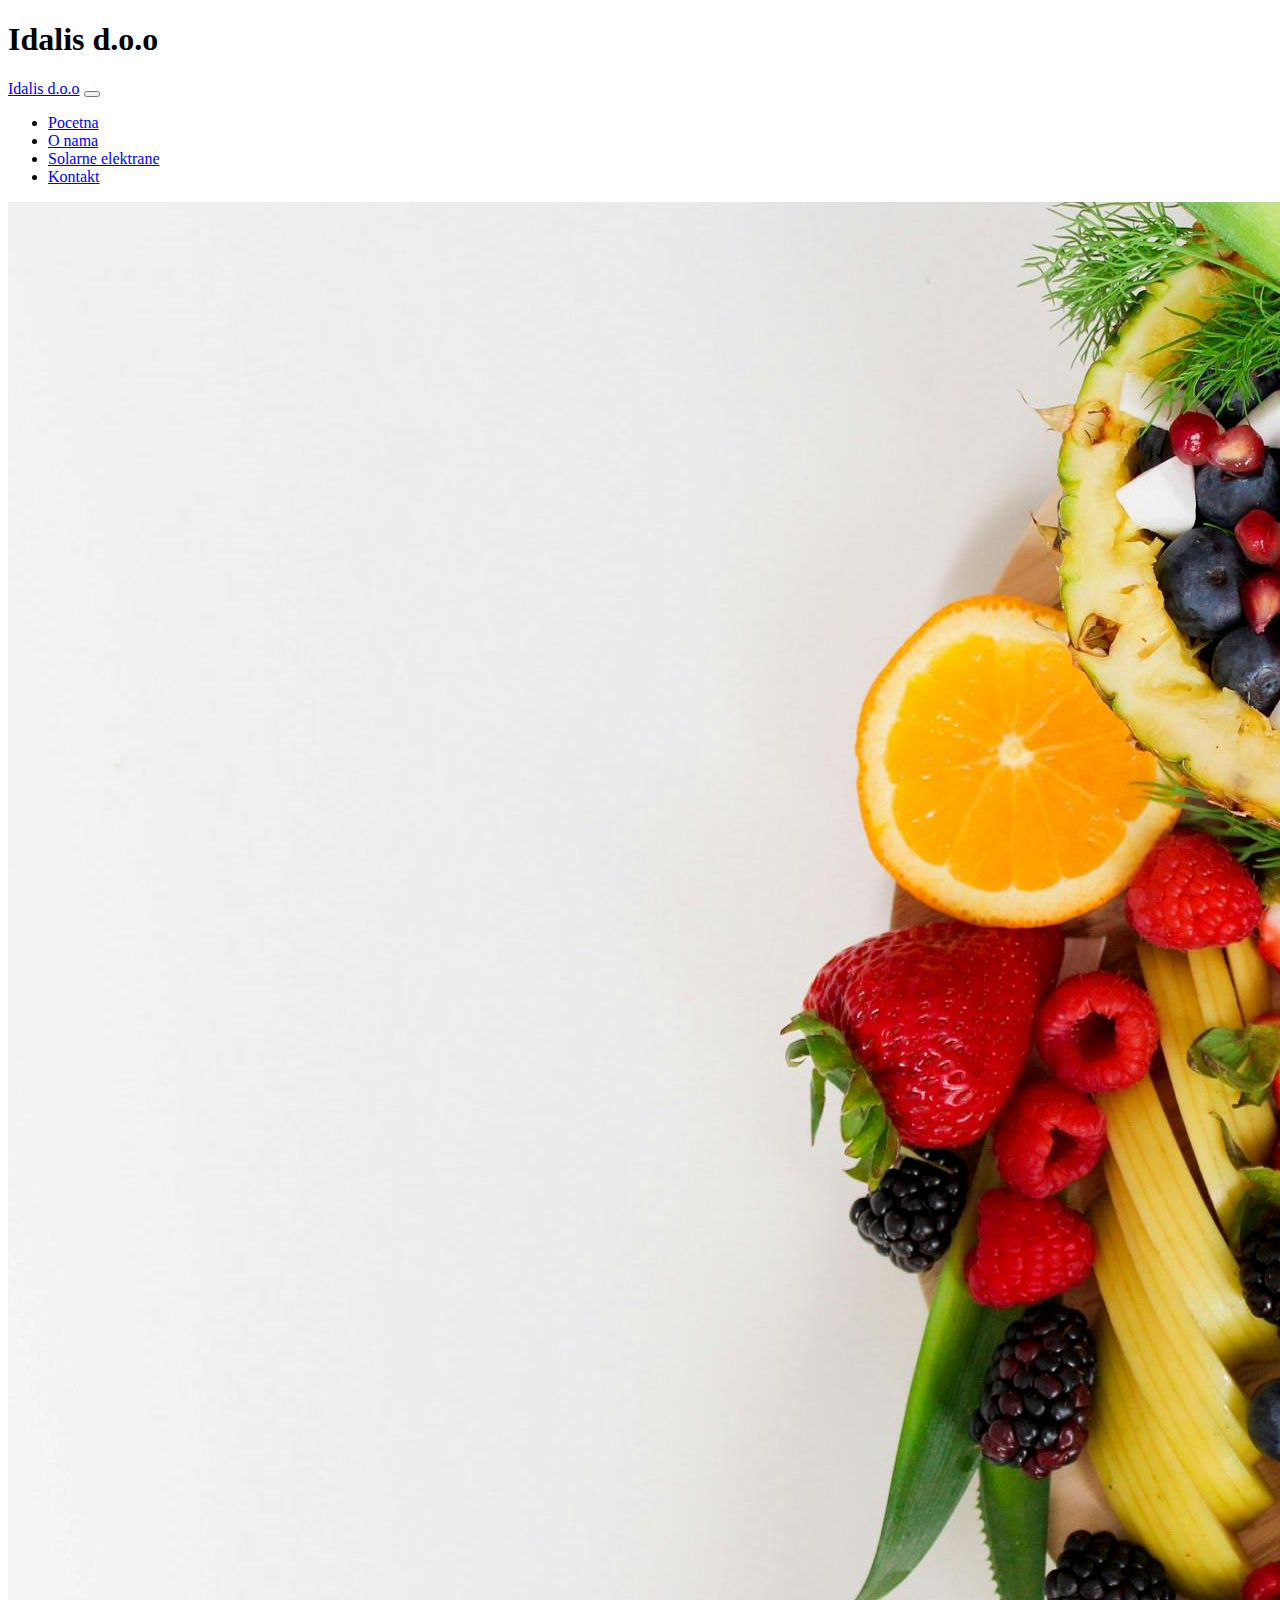
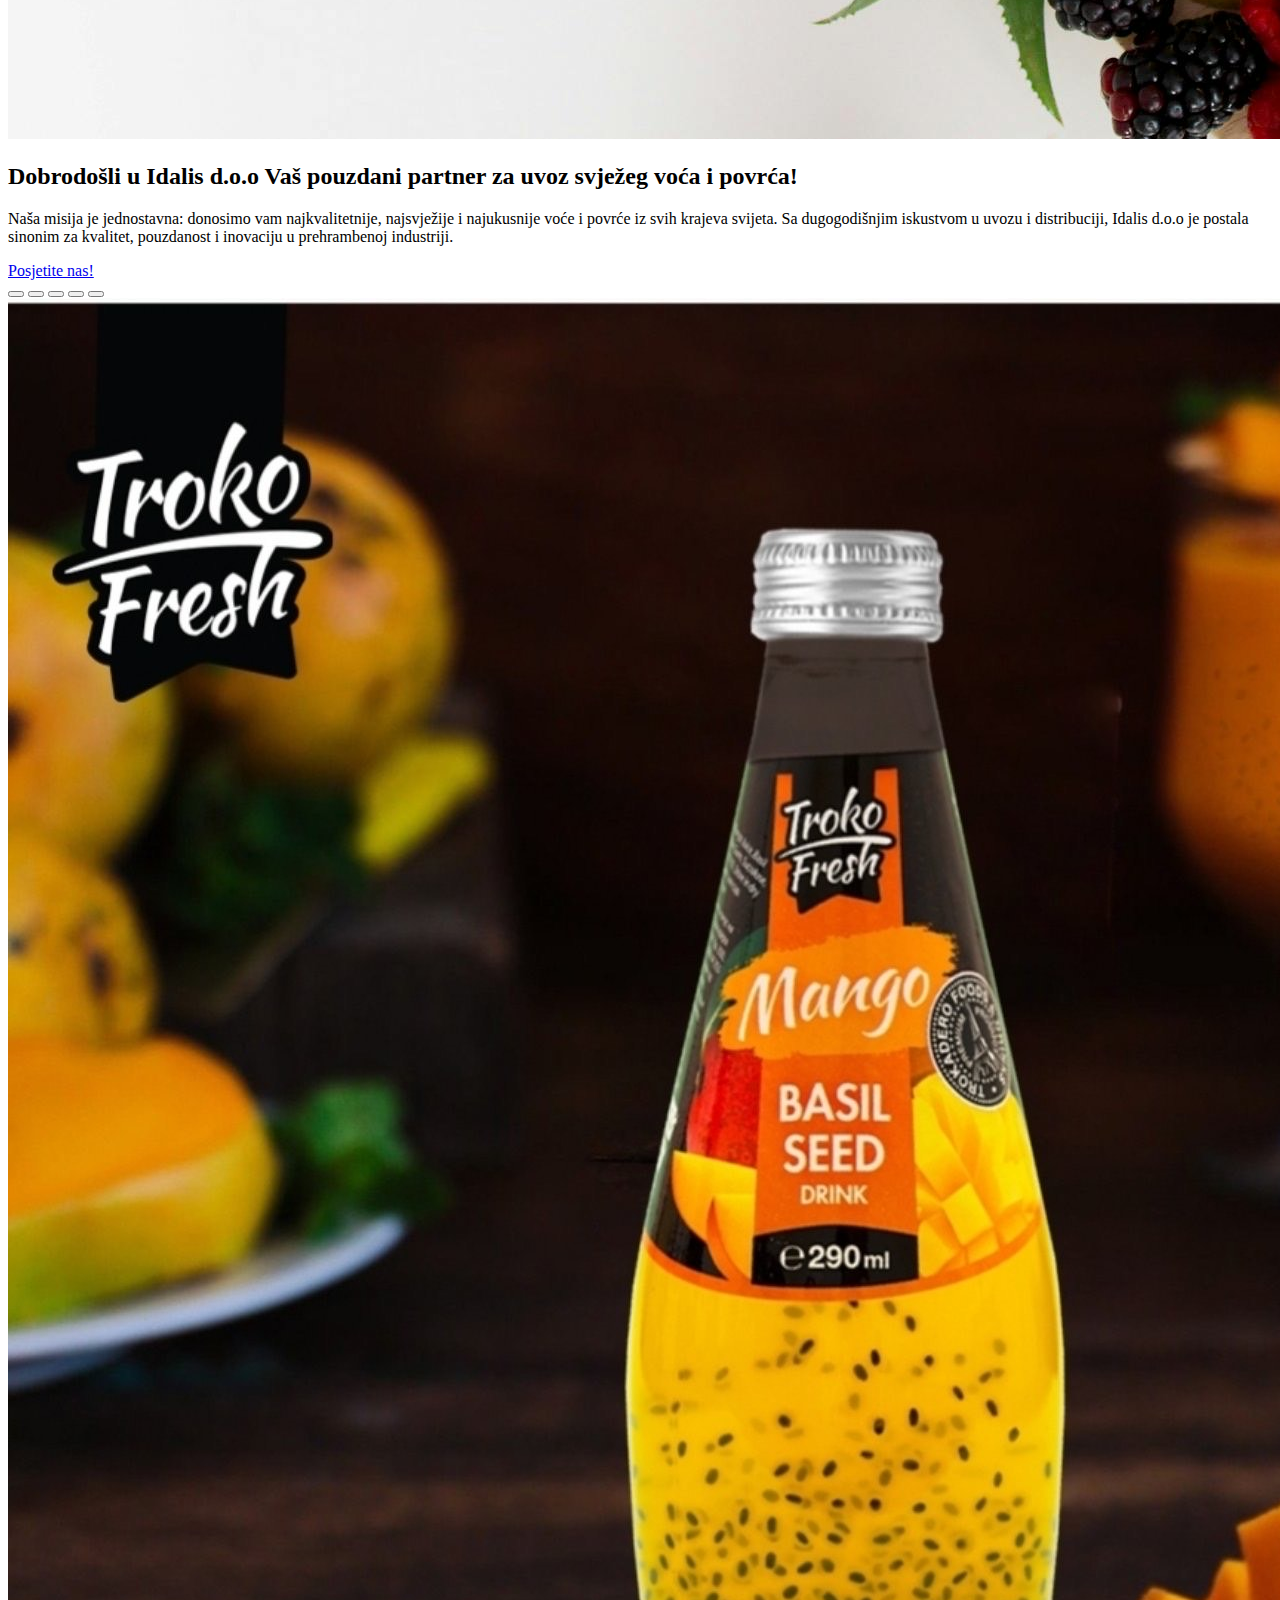
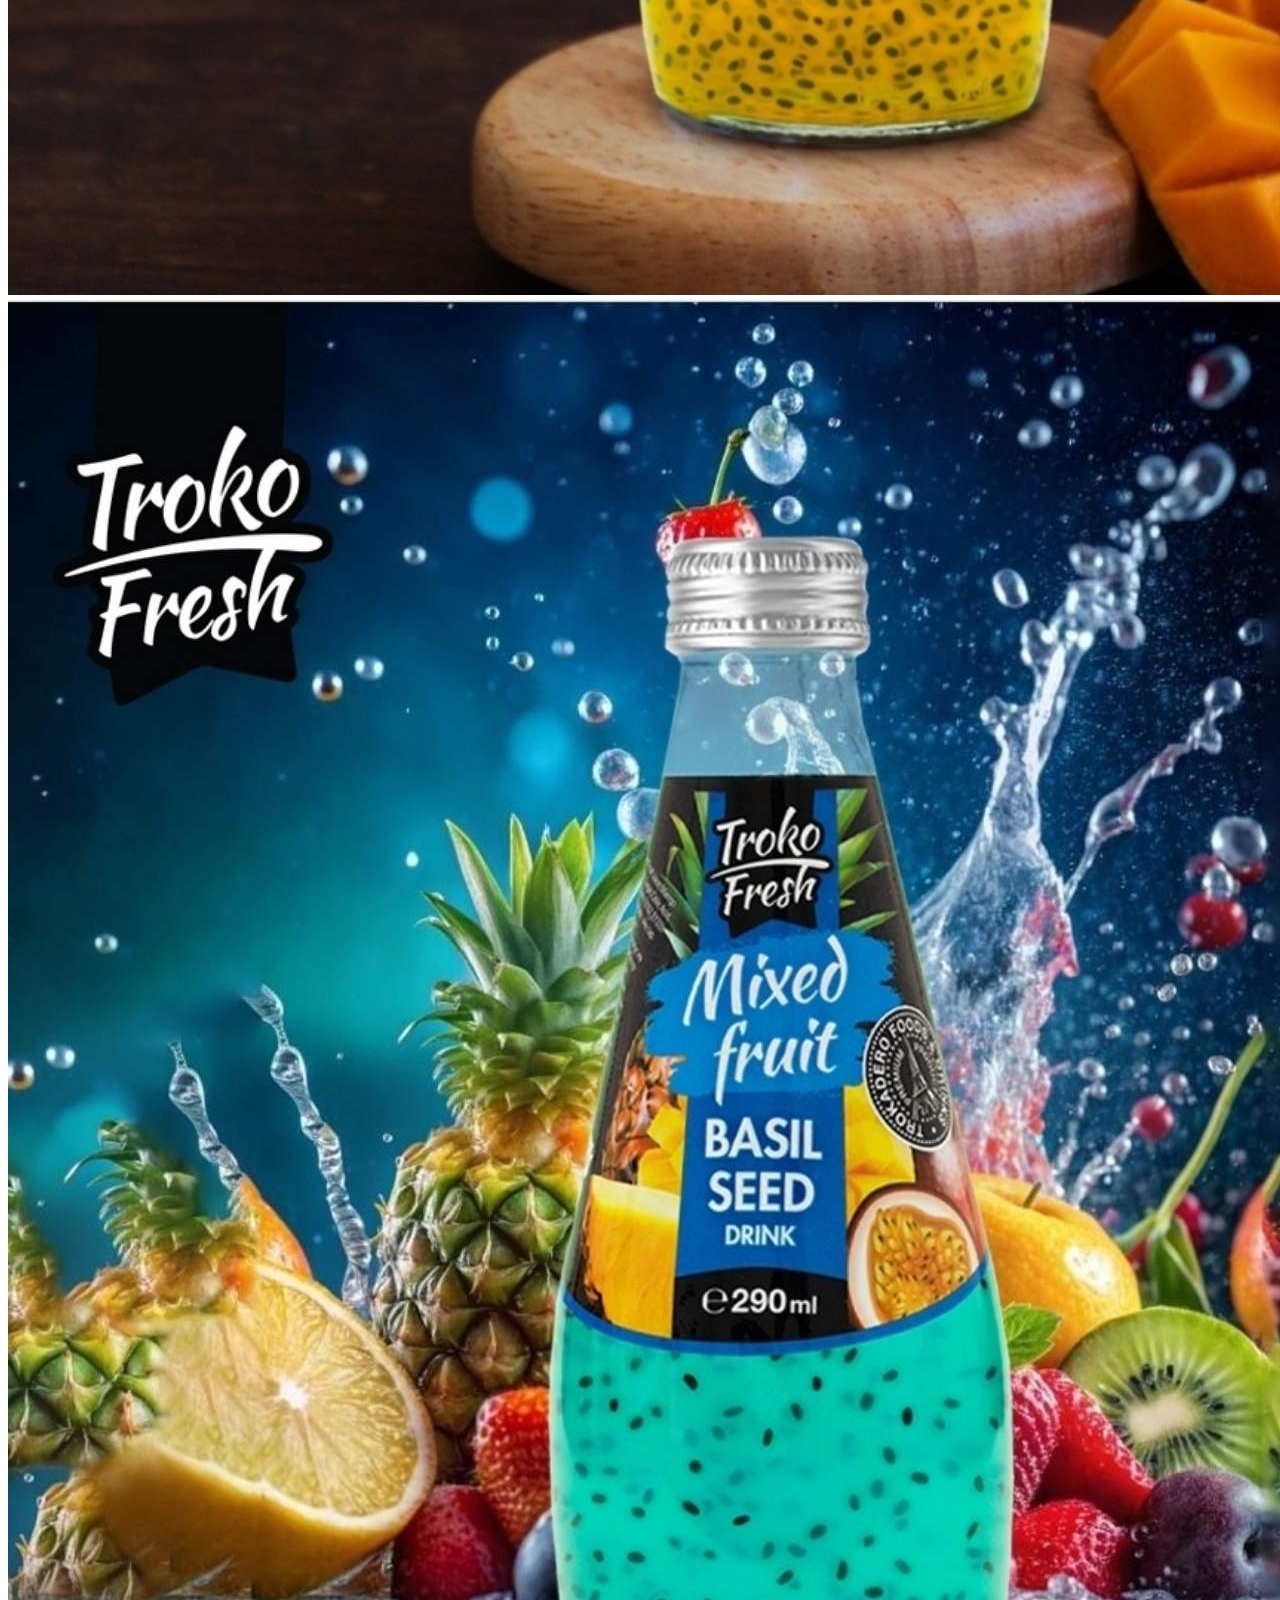
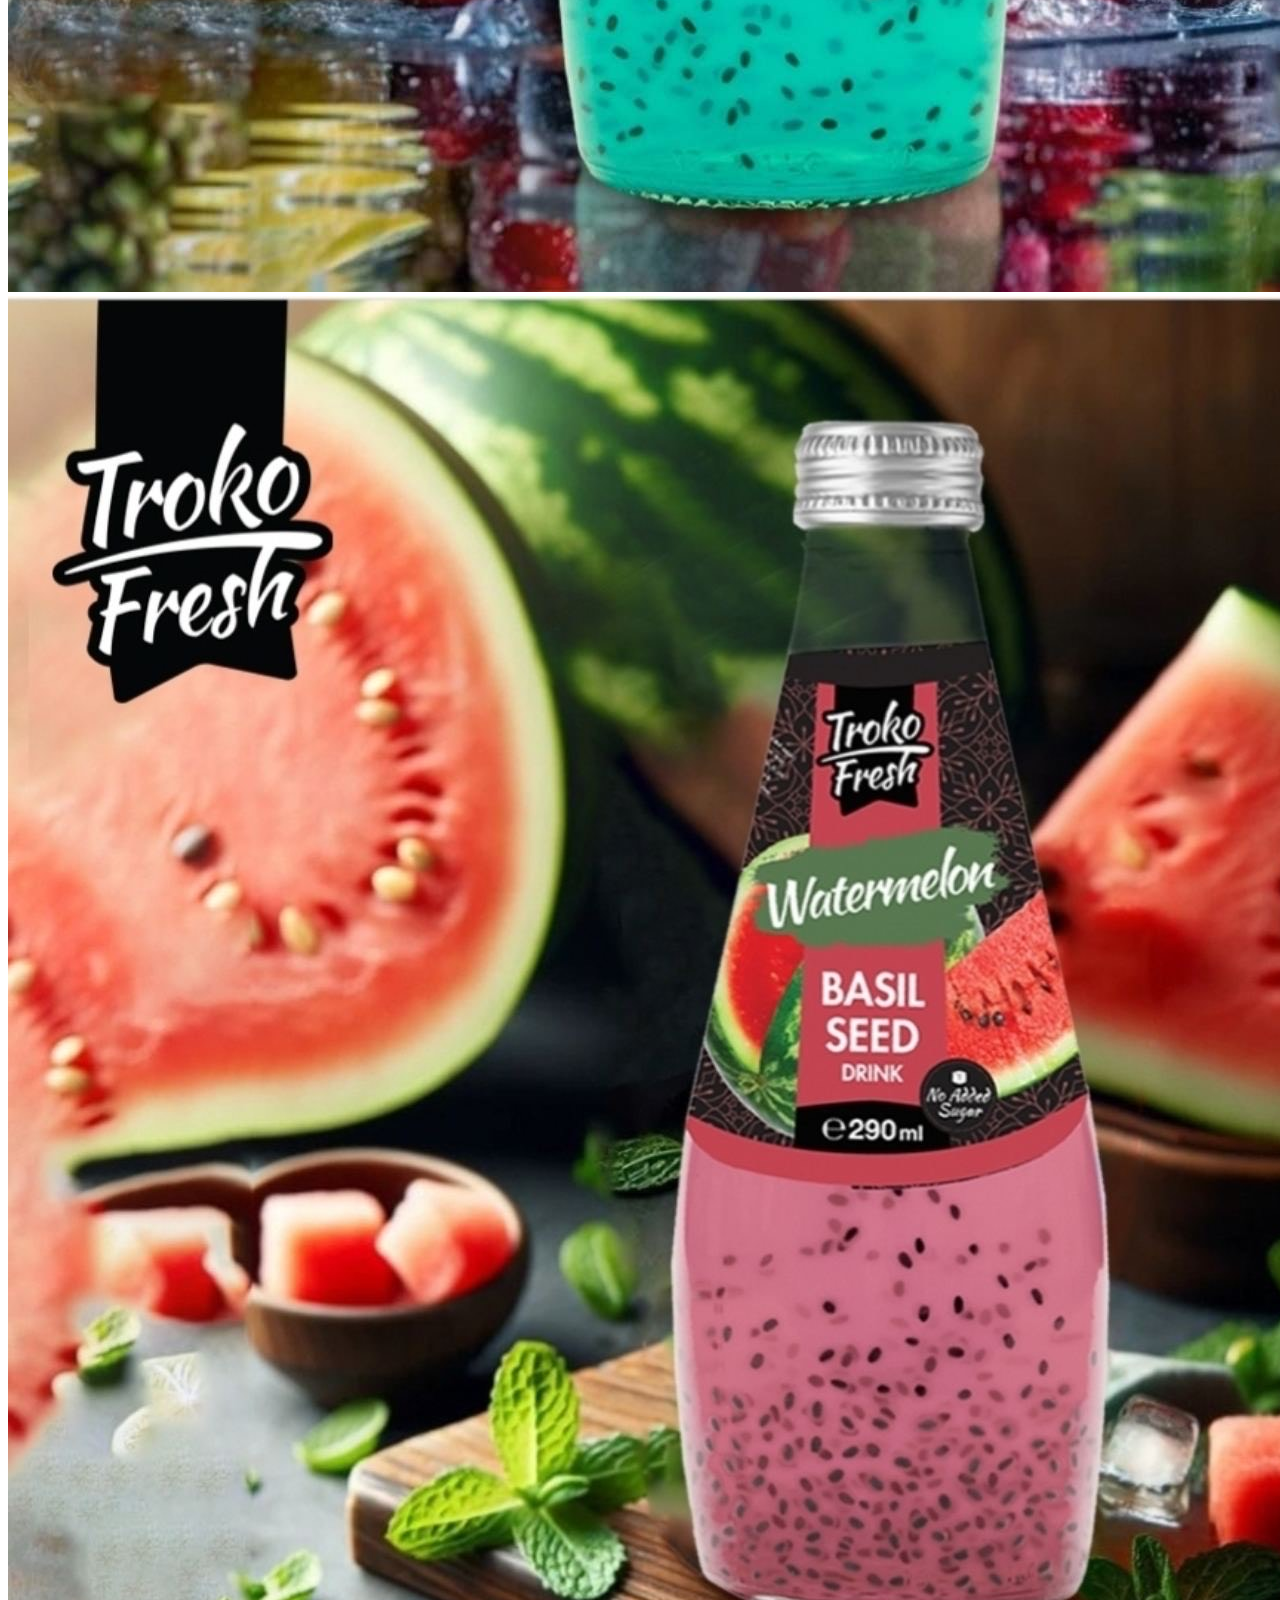
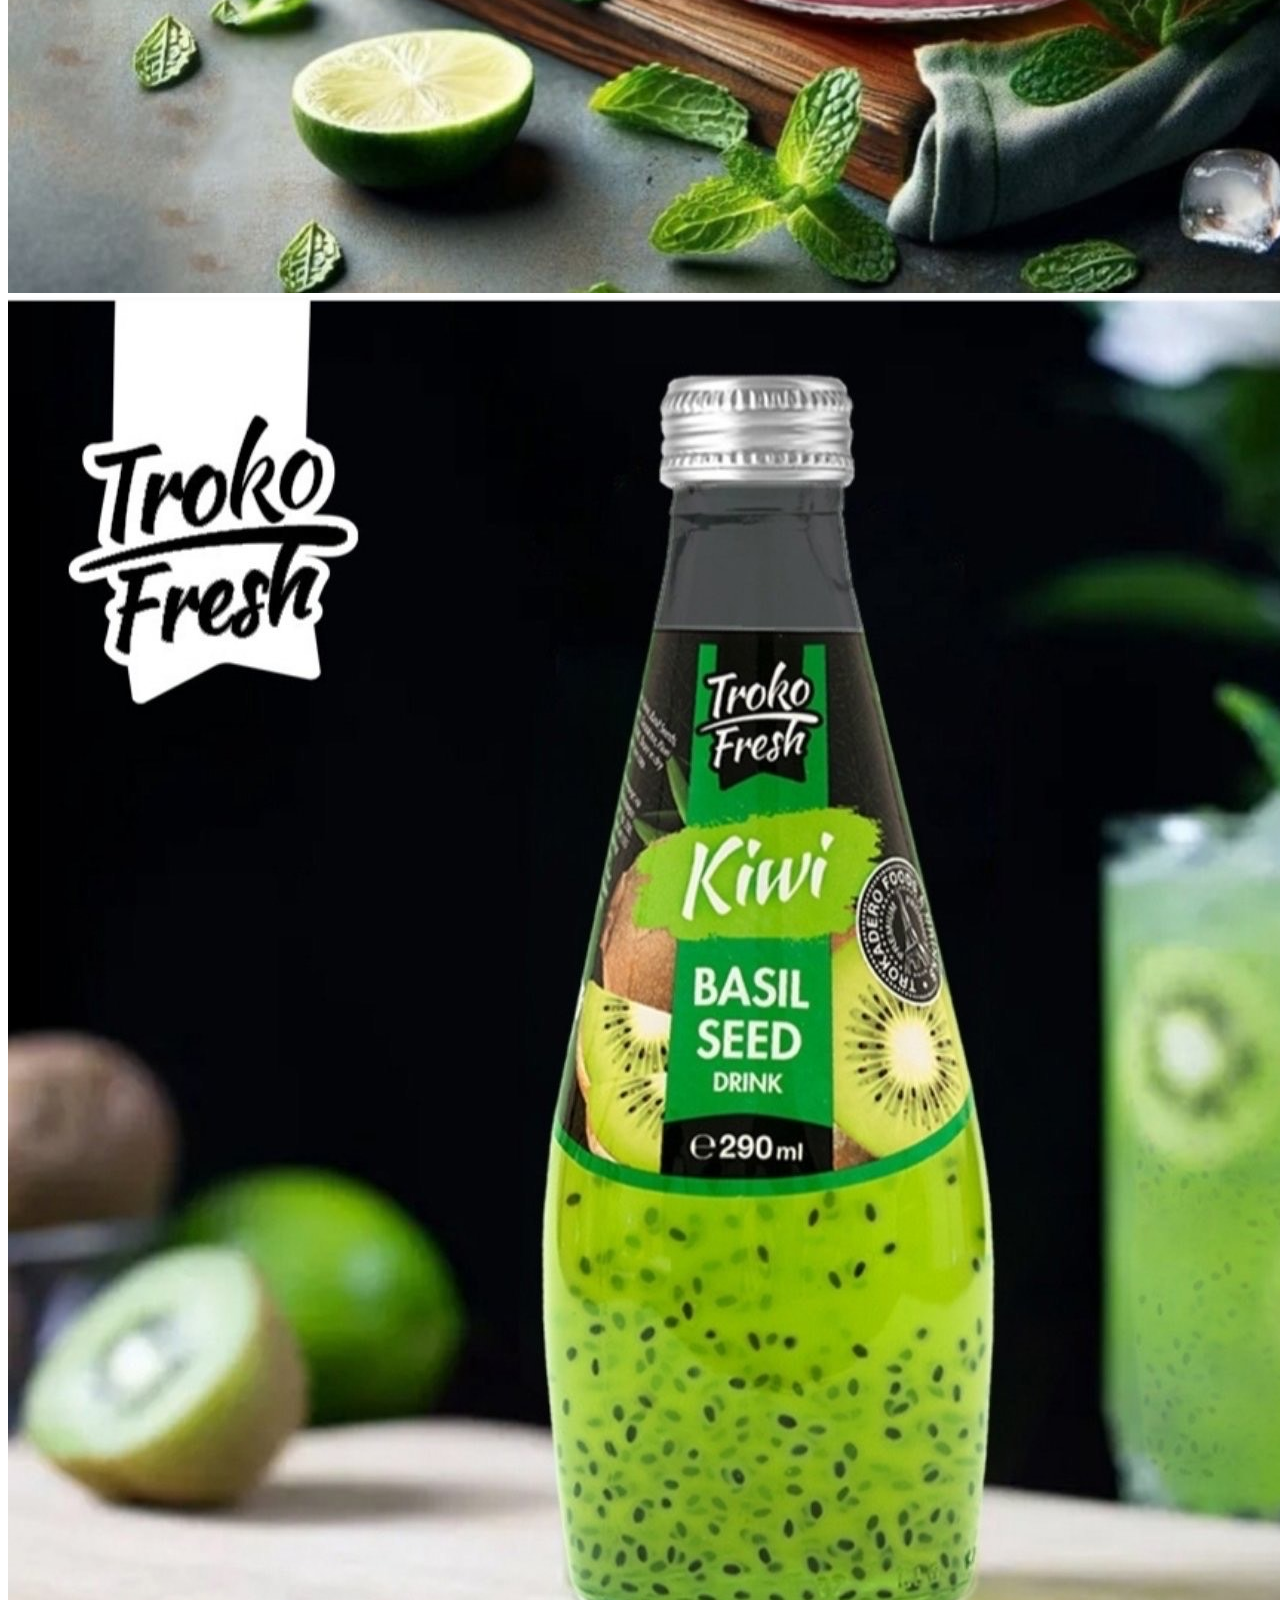
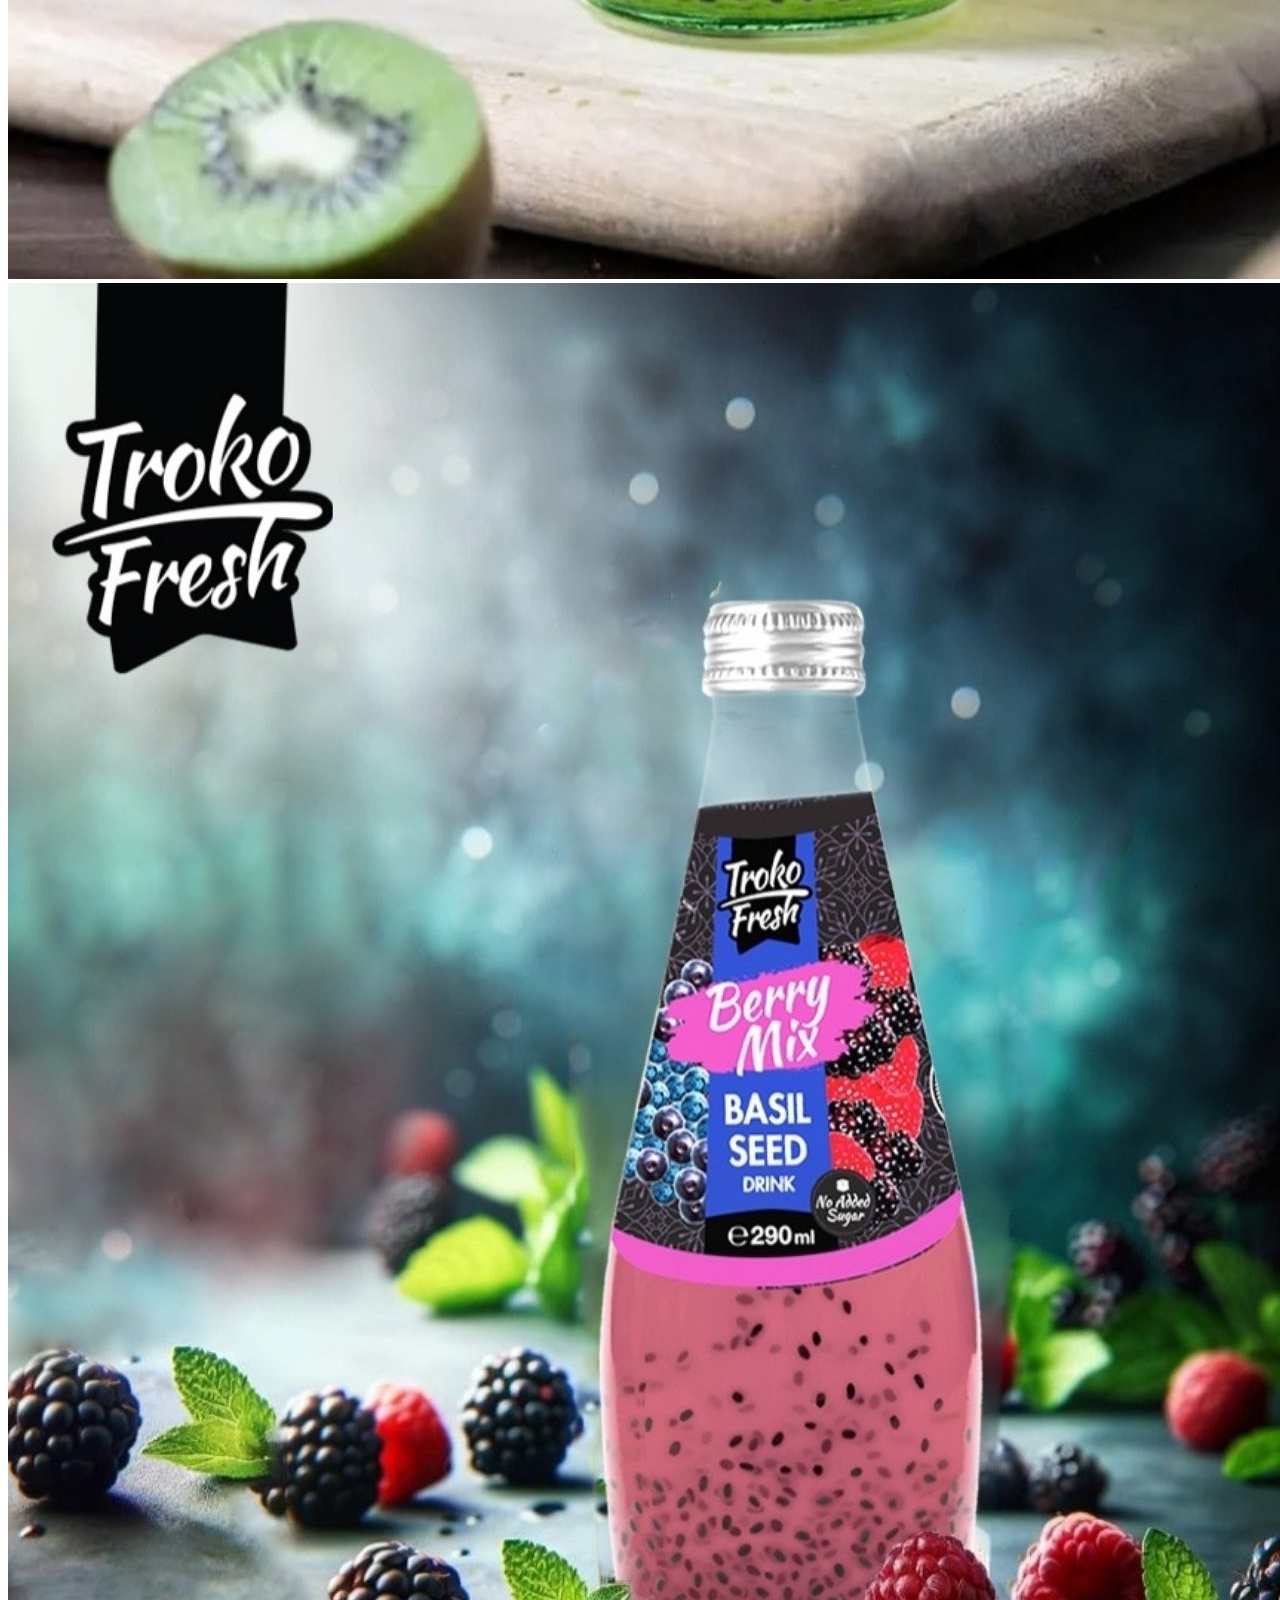
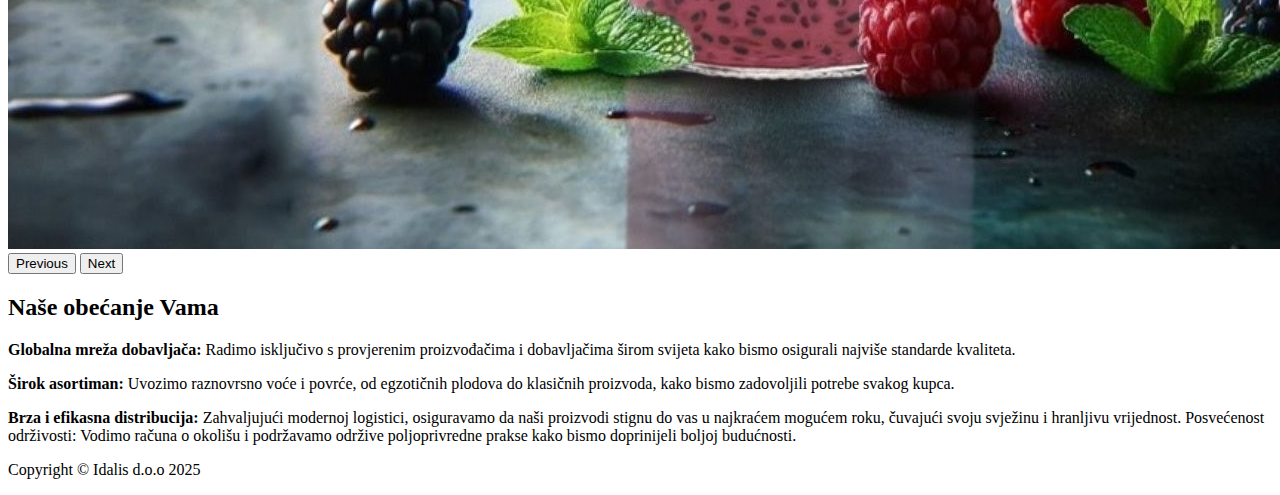
==== index.html @ e5037464 "msg" ====
<!DOCTYPE html>
<html lang="en">
    <head>
        <meta charset="utf-8" />
        <meta name="viewport" content="width=device-width, initial-scale=1, shrink-to-fit=no" />
        <meta name="description" content="" />
        <meta name="author" content="" />
        <title>Idalis d.o.o</title>
        <link rel="icon" type="image/x-icon" href="assets/favicon.ico" />
        <!-- Google fonts-->
        <link href="https://fonts.googleapis.com/css?family=Raleway:100,100i,200,200i,300,300i,400,400i,500,500i,600,600i,700,700i,800,800i,900,900i" rel="stylesheet" />
        <link href="https://fonts.googleapis.com/css?family=Lora:400,400i,700,700i" rel="stylesheet" />
        <!-- Core theme CSS (includes Bootstrap)-->
        <link href="css/styles.css" rel="stylesheet" />
    </head>
    <body>
        <header>
            <h1 class="site-heading text-center text-faded d-none d-lg-block">
                <span class="site-heading-upper text-primary mb-3">Idalis d.o.o</span>
            </h1>
        </header>
        <!-- Navigation-->
        <nav class="navbar navbar-expand-lg navbar-dark py-lg-4" id="mainNav">
            <div class="container">
                <a class="navbar-brand text-uppercase fw-bold d-lg-none" href="index.html">Idalis d.o.o</a>
                <button class="navbar-toggler" type="button" data-bs-toggle="collapse" data-bs-target="#navbarSupportedContent" aria-controls="navbarSupportedContent" aria-expanded="false" aria-label="Toggle navigation"><span class="navbar-toggler-icon"></span></button>
                <div class="collapse navbar-collapse" id="navbarSupportedContent">
                    <ul class="navbar-nav mx-auto">
                        <li class="nav-item px-lg-4"><a class="nav-link text-uppercase" href="index.html">Pocetna</a></li>
                        <li class="nav-item px-lg-4"><a class="nav-link text-uppercase" href="about.html">O nama</a></li>
                        <li class="nav-item px-lg-4"><a class="nav-link text-uppercase" href="products.html">Solarne elektrane</a></li>
                        <li class="nav-item px-lg-4"><a class="nav-link text-uppercase" href="store.html">Kontakt</a></li>
                    </ul>
                </div>
            </div>
        </nav>
        

		
		<section class="page-section clearfix">
            <div class="container">
                <div class="intro">
                    <img class="intro-img img-fluid mb-3 mb-lg-0 rounded" src="intro2.jpg" alt="..." />
                    <div class="intro-text left-0 text-center bg-faded p-5 rounded">
                        <h2 class="section-heading mb-4">
                            <span class="section-heading-upper">Dobrodošli u Idalis d.o.o</span>
                            <span class="section-heading-lower">Vaš pouzdani partner za uvoz svježeg voća i povrća!</span>
                        </h2>
                        <p class="mb-3">Naša misija je jednostavna: donosimo vam najkvalitetnije, najsvježije i najukusnije voće i povrće iz svih krajeva svijeta. Sa dugogodišnjim iskustvom u uvozu i distribuciji, Idalis d.o.o je postala sinonim za kvalitet, pouzdanost i inovaciju u prehrambenoj industriji.</p>
                        <div class="intro-button mx-auto"><a class="btn btn-primary btn-xl" href="#!">Posjetite nas!</a></div>
                    </div>
                </div>
            </div>
        </section>
		
				<!-- Carousel Section -->
<section class="page-section clearfix">
    <div class="container">
        <div id="carouselExampleIndicators" class="carousel slide" data-bs-ride="carousel">
            <!-- Carousel Indicators -->
            <div class="carousel-indicators">
                <button type="button" data-bs-target="#carouselExampleIndicators" data-bs-slide-to="0" class="active" aria-current="true" aria-label="Slide 1"></button>
                <button type="button" data-bs-target="#carouselExampleIndicators" data-bs-slide-to="1" aria-label="Slide 2"></button>
                <button type="button" data-bs-target="#carouselExampleIndicators" data-bs-slide-to="2" aria-label="Slide 3"></button>
                <button type="button" data-bs-target="#carouselExampleIndicators" data-bs-slide-to="3" aria-label="Slide 4"></button>
                <button type="button" data-bs-target="#carouselExampleIndicators" data-bs-slide-to="4" aria-label="Slide 5"></button>
            </div>
			
            <!-- Carousel Items -->
            <div class="carousel-inner">
                <div class="carousel-item active">
                    <img src="sok1.jpeg" class="d-block w-100" alt="Slide 1">
                </div>
                <div class="carousel-item">
                    <img src="sok2.jpeg" class="d-block w-100" alt="Slide 2">
                </div>
                <div class="carousel-item">
                    <img src="sok3.jpeg" class="d-block w-100" alt="Slide 3">
                </div>
                <div class="carousel-item">
                    <img src="sok4.jpeg" class="d-block w-100" alt="Slide 4">
                </div>
                <div class="carousel-item">
                    <img src="sok5.jpeg" class="d-block w-100" alt="Slide 5">
                </div>
            </div>

            <!-- Carousel Controls -->
            <button class="carousel-control-prev" type="button" data-bs-target="#carouselExampleIndicators" data-bs-slide="prev">
                <span class="carousel-control-prev-icon" aria-hidden="true"></span>
                <span class="visually-hidden">Previous</span>
            </button>
            <button class="carousel-control-next" type="button" data-bs-target="#carouselExampleIndicators" data-bs-slide="next">
                <span class="carousel-control-next-icon" aria-hidden="true"></span>
                <span class="visually-hidden">Next</span>
            </button>
			
        </div>
		
    </div>
</section>


    </div>
	
</section>
		
        <section class="page-section cta">
            <div class="container">
                <div class="row">
                    <div class="col-xl-9 mx-auto">
                        <div class="cta-inner bg-faded text-center rounded">
                            <h2 class="section-heading mb-4">
                                <span class="section-heading-upper">Naše obećanje</span>
                                <span class="section-heading-lower">Vama</span>
                            </h2>
                            <p class="mb-0">
						<b>	Globalna mreža dobavljača:</b>
							 Radimo isključivo s provjerenim proizvođačima i dobavljačima širom svijeta kako bismo osigurali najviše standarde kvaliteta.
							</p><p class="mb-0">
							<b>Širok asortiman: </b>
								Uvozimo raznovrsno voće i povrće, od egzotičnih plodova do klasičnih proizvoda, kako bismo zadovoljili potrebe svakog kupca.
							</p><p class="mb-0">
							<b>Brza i efikasna distribucija: </b>
								Zahvaljujući modernoj logistici, osiguravamo da naši proizvodi stignu do vas u najkraćem mogućem roku, čuvajući svoju svježinu i hranljivu vrijednost.
							Posvećenost održivosti: Vodimo računa o okolišu i podržavamo održive poljoprivredne prakse kako bismo doprinijeli boljoj budućnosti.</p>
                       </p>
					   </div>
                    </div>
                </div>
            </div>
        </section>
		
        <footer class="footer text-faded text-center py-5">
            <div class="container"><p class="m-0 small">Copyright &copy; Idalis d.o.o 2025</p></div>
        </footer>
        <!-- Bootstrap core JS-->
        <script src="https://cdn.jsdelivr.net/npm/bootstrap@5.2.3/dist/js/bootstrap.bundle.min.js"></script>
        <!-- Core theme JS-->
        <script src="js/scripts.js"></script>
    </body>
</html>
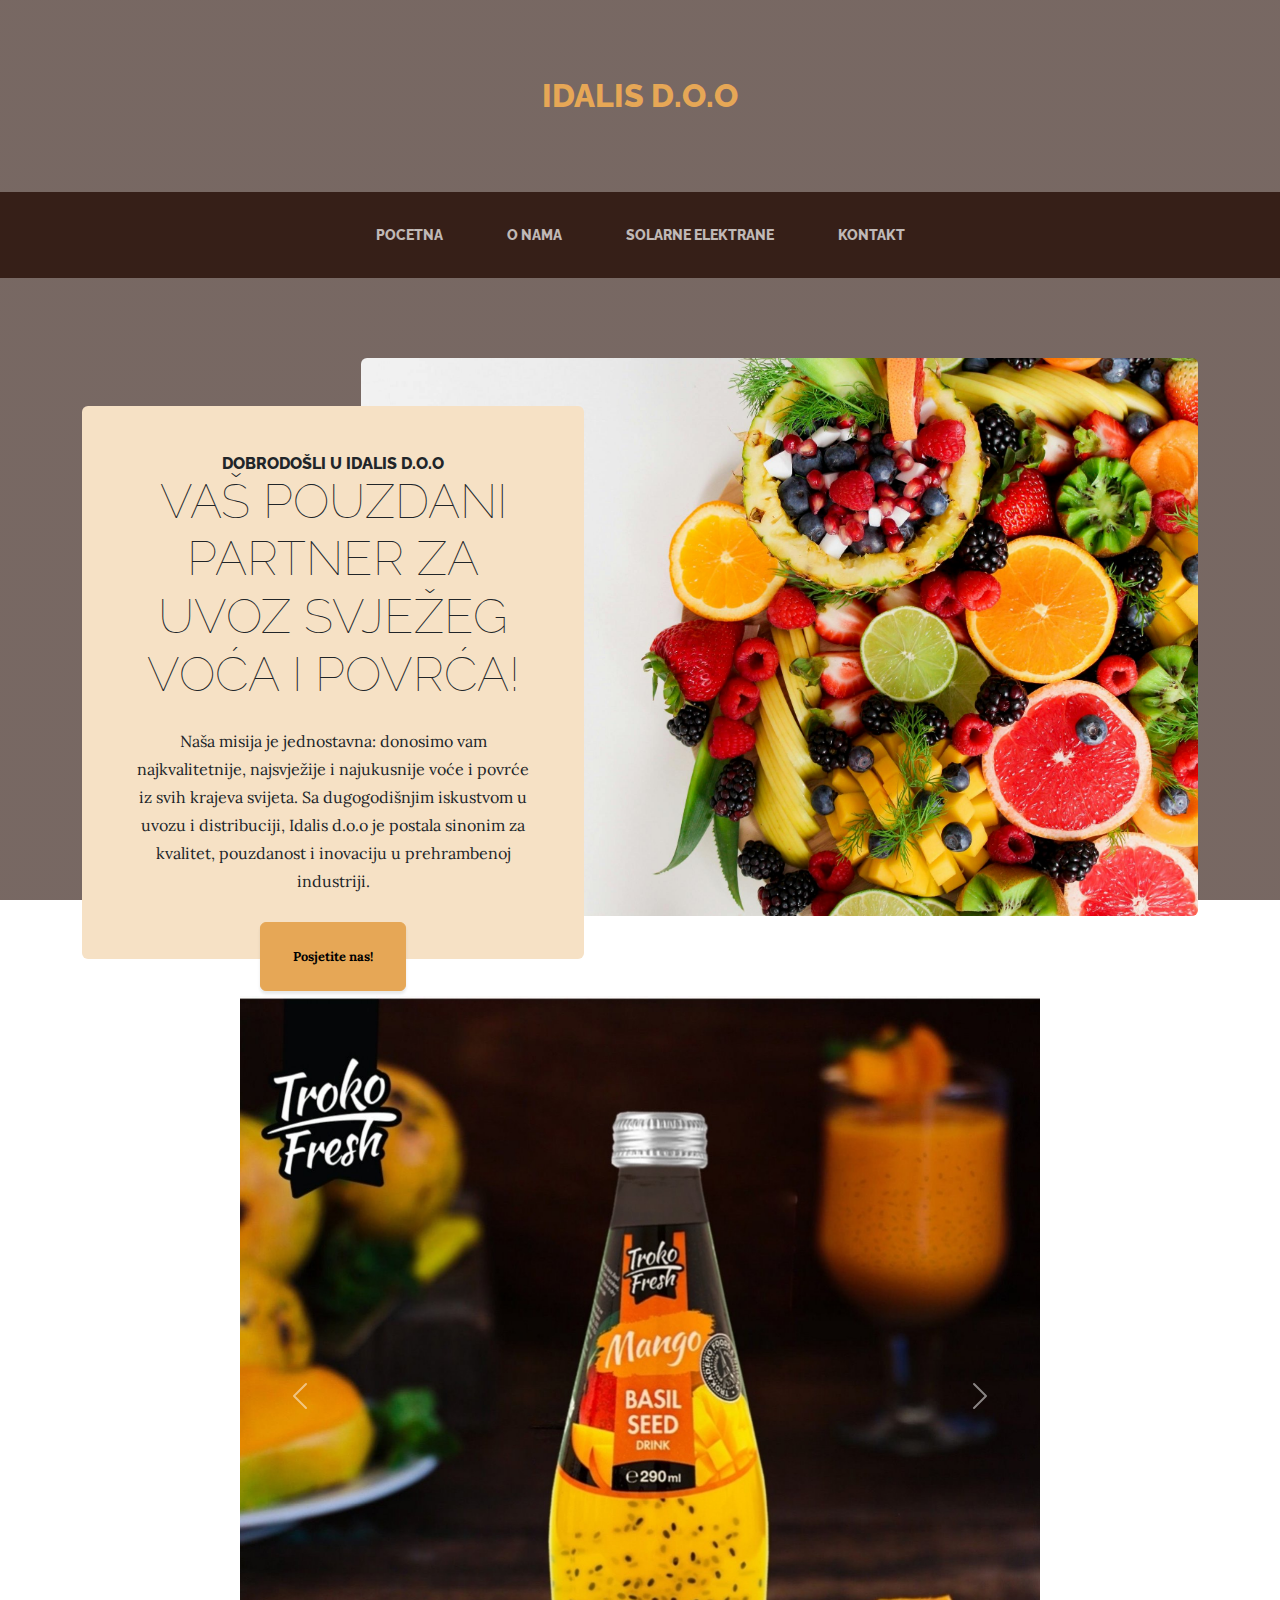
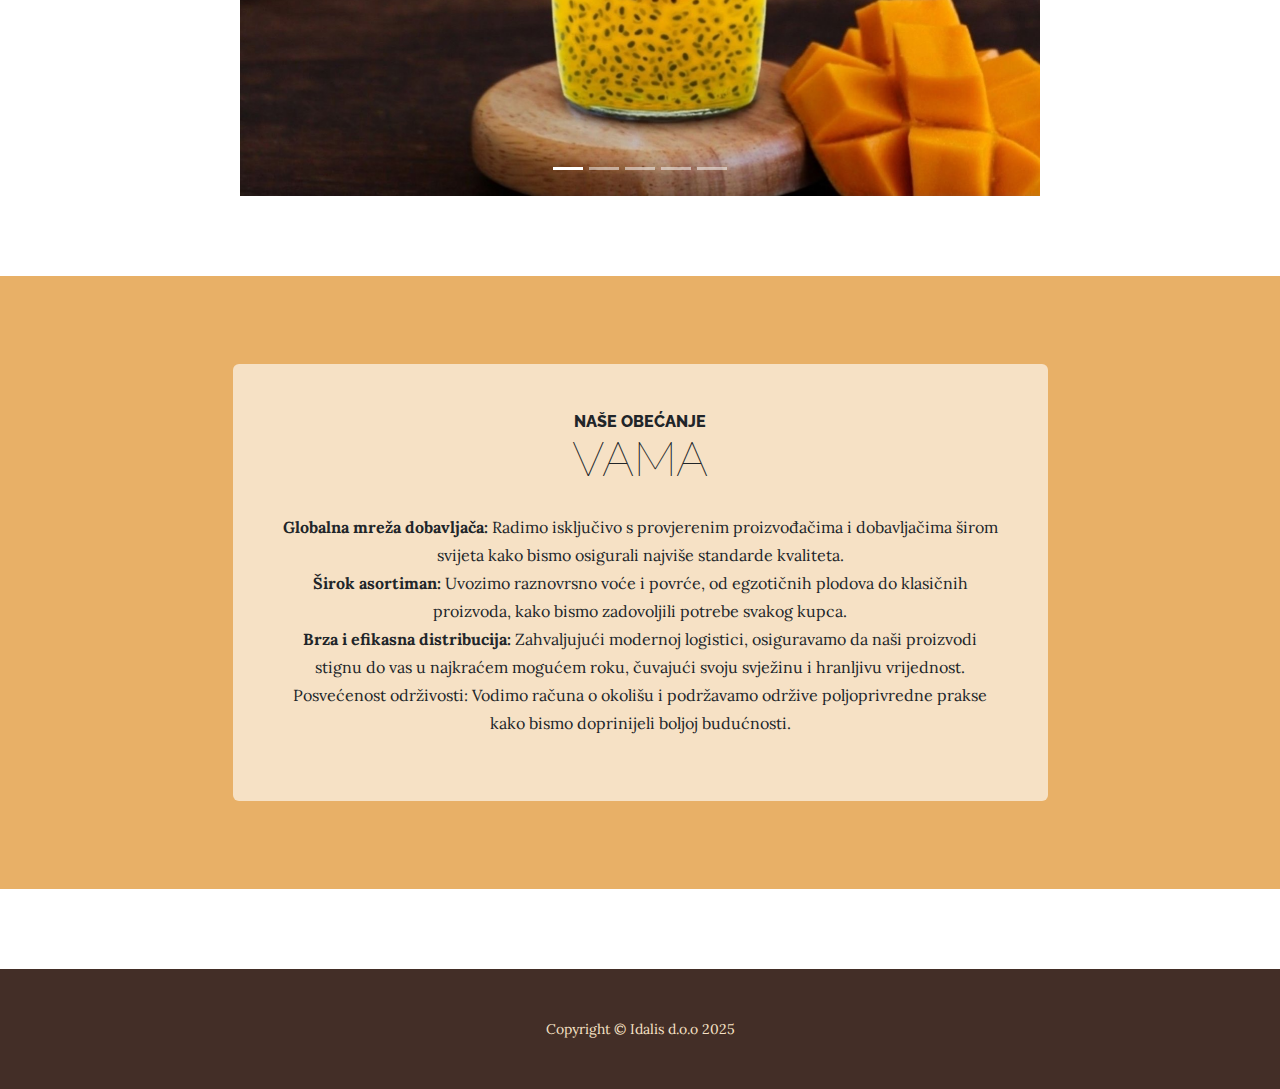
==== commit 733af41c: "changes" ====
--- a/index.html
+++ b/index.html
@@ -6,12 +6,12 @@
         <meta name="description" content="" />
         <meta name="author" content="" />
         <title>Idalis d.o.o</title>
-        <link rel="icon" type="image/x-icon" href="assets/favicon.ico" />
+        <link rel="icon" type="image/x-icon" href="favicon.ico" />
         <!-- Google fonts-->
         <link href="https://fonts.googleapis.com/css?family=Raleway:100,100i,200,200i,300,300i,400,400i,500,500i,600,600i,700,700i,800,800i,900,900i" rel="stylesheet" />
         <link href="https://fonts.googleapis.com/css?family=Lora:400,400i,700,700i" rel="stylesheet" />
         <!-- Core theme CSS (includes Bootstrap)-->
-        <link href="css/styles.css" rel="stylesheet" />
+        <link href="styles.css" rel="stylesheet" />
     </head>
     <body>
         <header>
@@ -137,6 +137,6 @@
         <!-- Bootstrap core JS-->
         <script src="https://cdn.jsdelivr.net/npm/bootstrap@5.2.3/dist/js/bootstrap.bundle.min.js"></script>
         <!-- Core theme JS-->
-        <script src="js/scripts.js"></script>
+        <script src="scripts.js"></script>
     </body>
 </html>
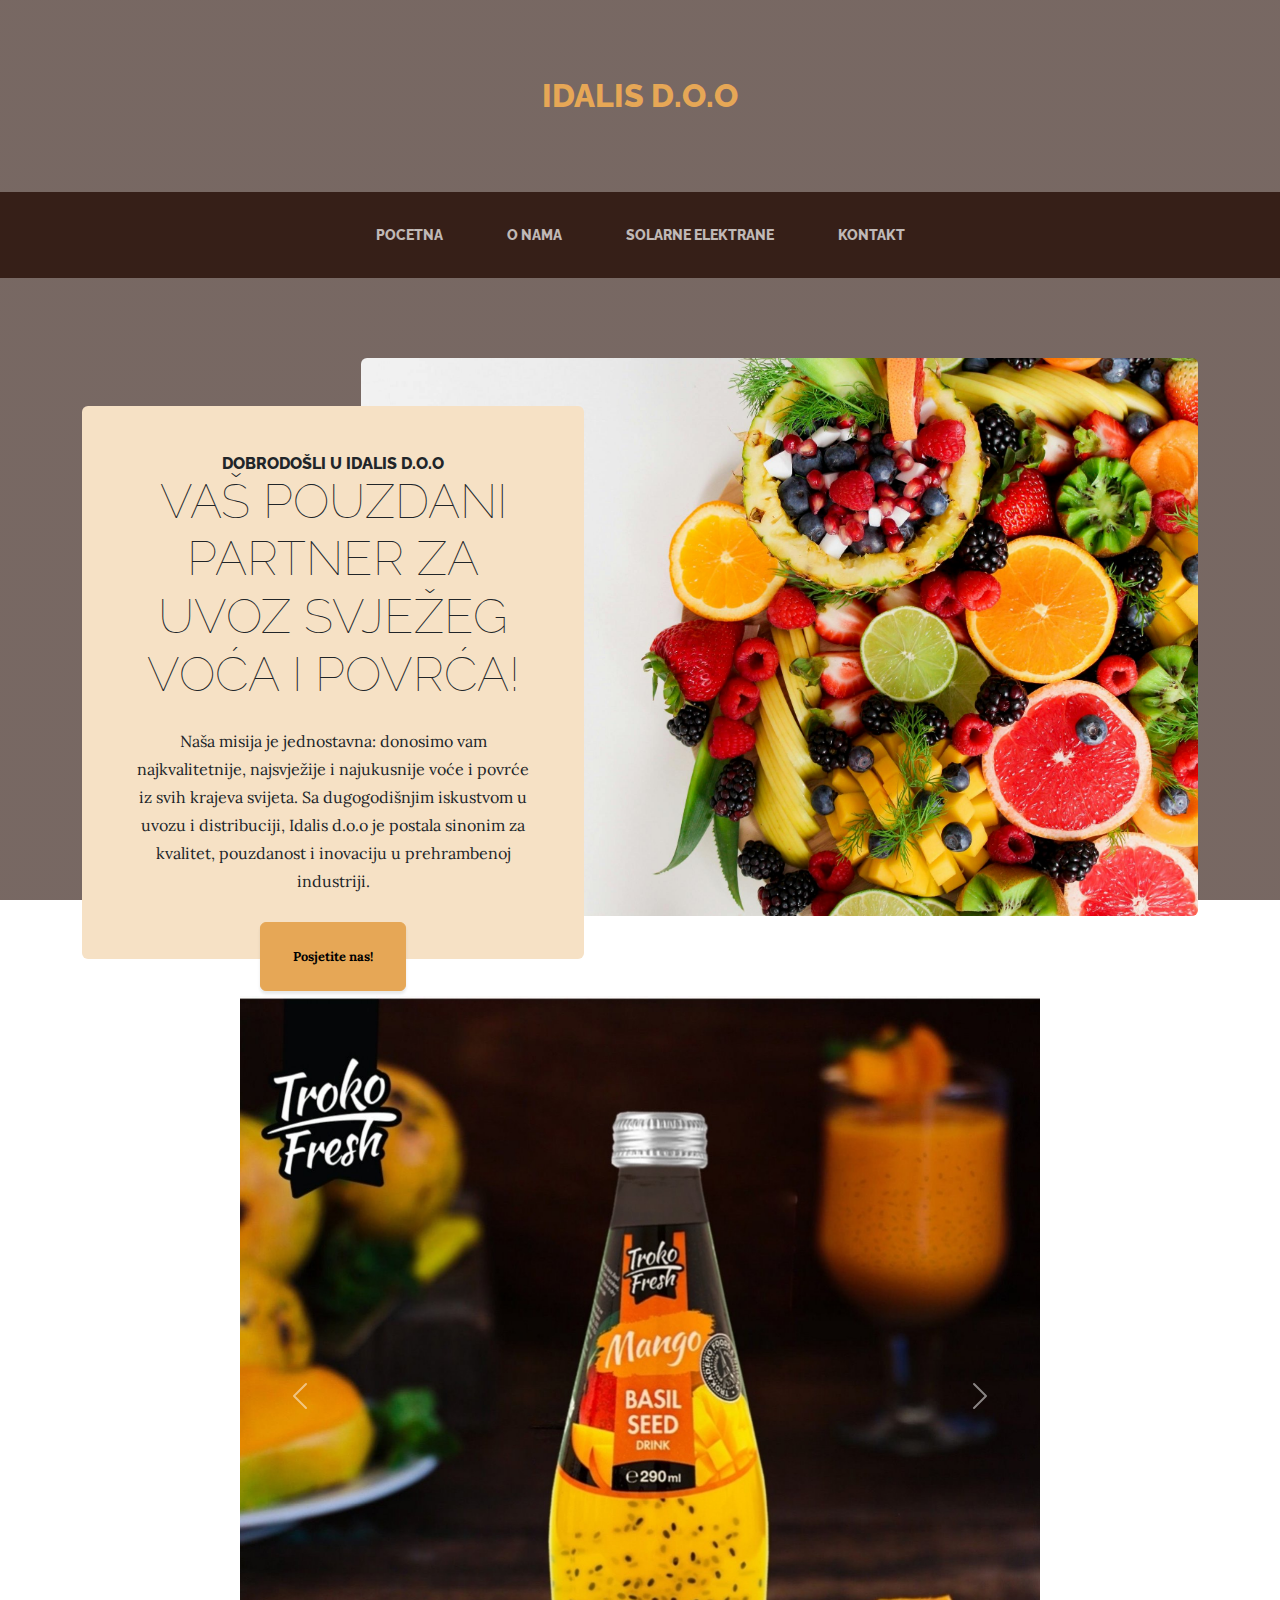
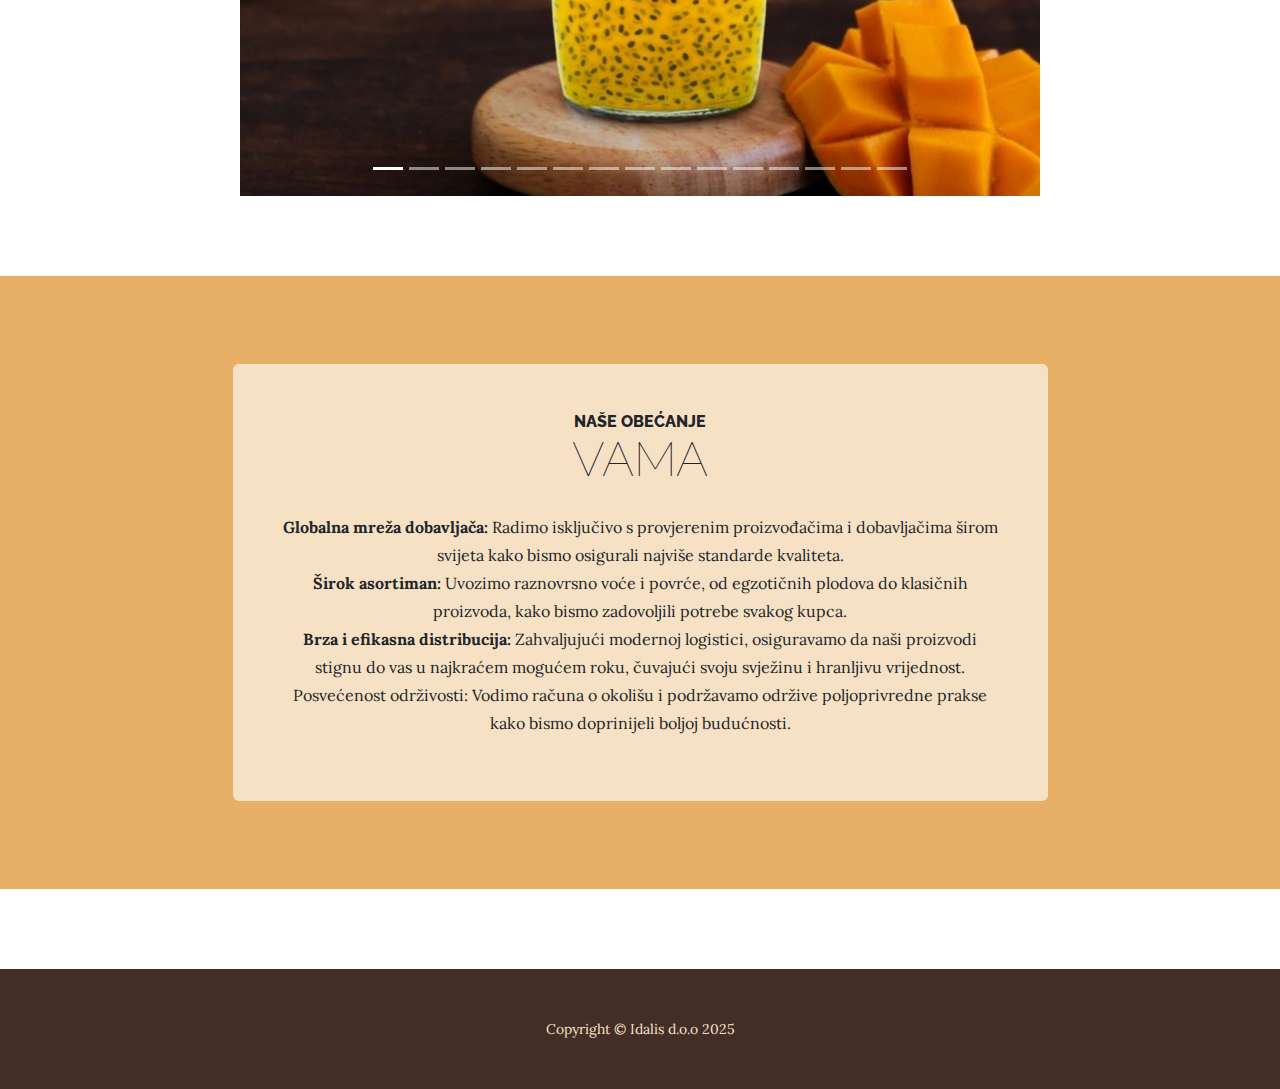
==== commit bd3fea0a: "newchanges" ====
--- a/index.html
+++ b/index.html
@@ -64,6 +64,16 @@
                 <button type="button" data-bs-target="#carouselExampleIndicators" data-bs-slide-to="2" aria-label="Slide 3"></button>
                 <button type="button" data-bs-target="#carouselExampleIndicators" data-bs-slide-to="3" aria-label="Slide 4"></button>
                 <button type="button" data-bs-target="#carouselExampleIndicators" data-bs-slide-to="4" aria-label="Slide 5"></button>
+                <button type="button" data-bs-target="#carouselExampleIndicators" data-bs-slide-to="5" aria-label="Slide 6"></button>
+                <button type="button" data-bs-target="#carouselExampleIndicators" data-bs-slide-to="6" aria-label="Slide 7"></button>
+                <button type="button" data-bs-target="#carouselExampleIndicators" data-bs-slide-to="7" aria-label="Slide 8"></button>
+                <button type="button" data-bs-target="#carouselExampleIndicators" data-bs-slide-to="8" aria-label="Slide 9"></button>
+                <button type="button" data-bs-target="#carouselExampleIndicators" data-bs-slide-to="9" aria-label="Slide 10"></button>
+                <button type="button" data-bs-target="#carouselExampleIndicators" data-bs-slide-to="10" aria-label="Slide 11"></button>
+                <button type="button" data-bs-target="#carouselExampleIndicators" data-bs-slide-to="11" aria-label="Slide 12"></button>
+                <button type="button" data-bs-target="#carouselExampleIndicators" data-bs-slide-to="12" aria-label="Slide 13"></button>
+                <button type="button" data-bs-target="#carouselExampleIndicators" data-bs-slide-to="13" aria-label="Slide 14"></button>
+                <button type="button" data-bs-target="#carouselExampleIndicators" data-bs-slide-to="14" aria-label="Slide 15"></button>
             </div>
 			
             <!-- Carousel Items -->
@@ -82,6 +92,36 @@
                 </div>
                 <div class="carousel-item">
                     <img src="sok5.jpeg" class="d-block w-100" alt="Slide 5">
+                </div>
+                <div class="carousel-item">
+                    <img src="sok6.jpeg" class="d-block w-100" alt="Slide 5">
+                </div>
+                <div class="carousel-item">
+                    <img src="sok7.jpeg" class="d-block w-100" alt="Slide 5">
+                </div>
+                <div class="carousel-item">
+                    <img src="sok8.jpeg" class="d-block w-100" alt="Slide 5">
+                </div>
+                <div class="carousel-item">
+                    <img src="sok9.jpeg" class="d-block w-100" alt="Slide 5">
+                </div>
+                <div class="carousel-item">
+                    <img src="sok10.jpeg" class="d-block w-100" alt="Slide 5">
+                </div>
+                <div class="carousel-item">
+                    <img src="sok11.jpeg" class="d-block w-100" alt="Slide 5">
+                </div>
+                <div class="carousel-item">
+                    <img src="sok12.jpeg" class="d-block w-100" alt="Slide 5">
+                </div>
+                <div class="carousel-item">
+                    <img src="sok13.jpeg" class="d-block w-100" alt="Slide 5">
+                </div>
+                <div class="carousel-item">
+                    <img src="sok14.jpeg" class="d-block w-100" alt="Slide 5">
+                </div>
+                <div class="carousel-item">
+                    <img src="sok15.jpeg" class="d-block w-100" alt="Slide 5">
                 </div>
             </div>
 
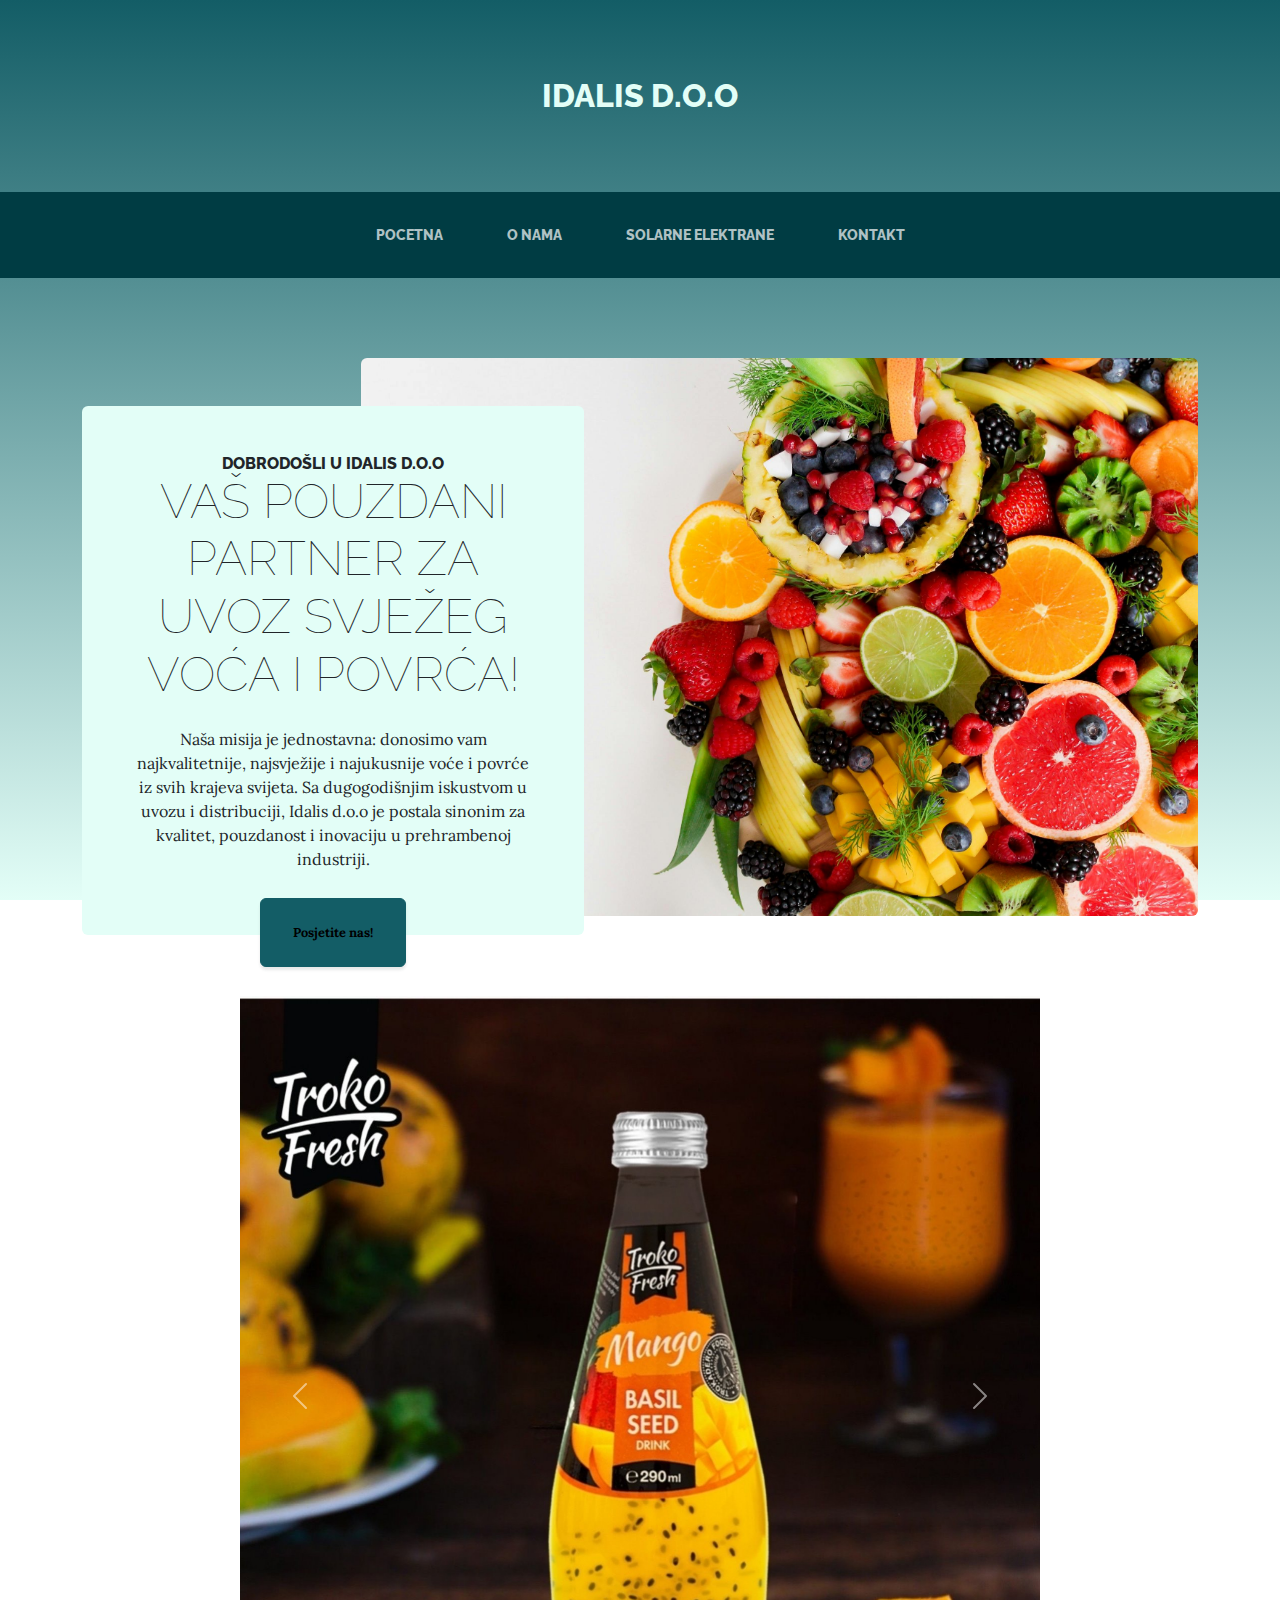
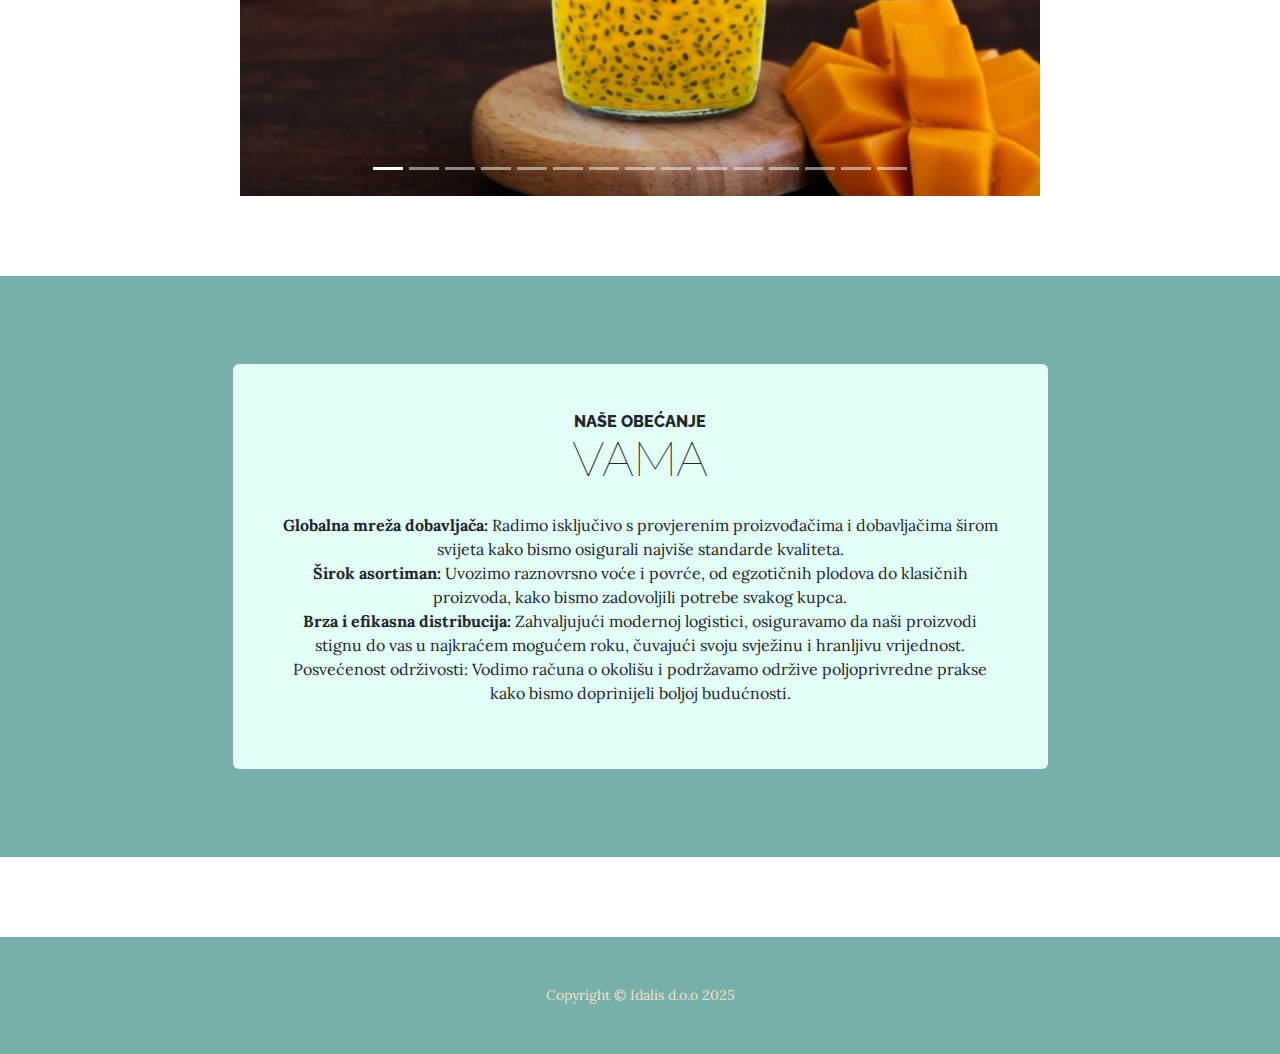
==== commit 751668fb: "changes" ====
--- a/index.html
+++ b/index.html
@@ -47,7 +47,7 @@
                             <span class="section-heading-lower">Vaš pouzdani partner za uvoz svježeg voća i povrća!</span>
                         </h2>
                         <p class="mb-3">Naša misija je jednostavna: donosimo vam najkvalitetnije, najsvježije i najukusnije voće i povrće iz svih krajeva svijeta. Sa dugogodišnjim iskustvom u uvozu i distribuciji, Idalis d.o.o je postala sinonim za kvalitet, pouzdanost i inovaciju u prehrambenoj industriji.</p>
-                        <div class="intro-button mx-auto"><a class="btn btn-primary btn-xl" href="#!">Posjetite nas!</a></div>
+                        <div class="intro-button mx-auto"><a class="btn btn-primary btn-xl" href="contact.html">Posjetite nas!</a></div>
                     </div>
                 </div>
             </div>
